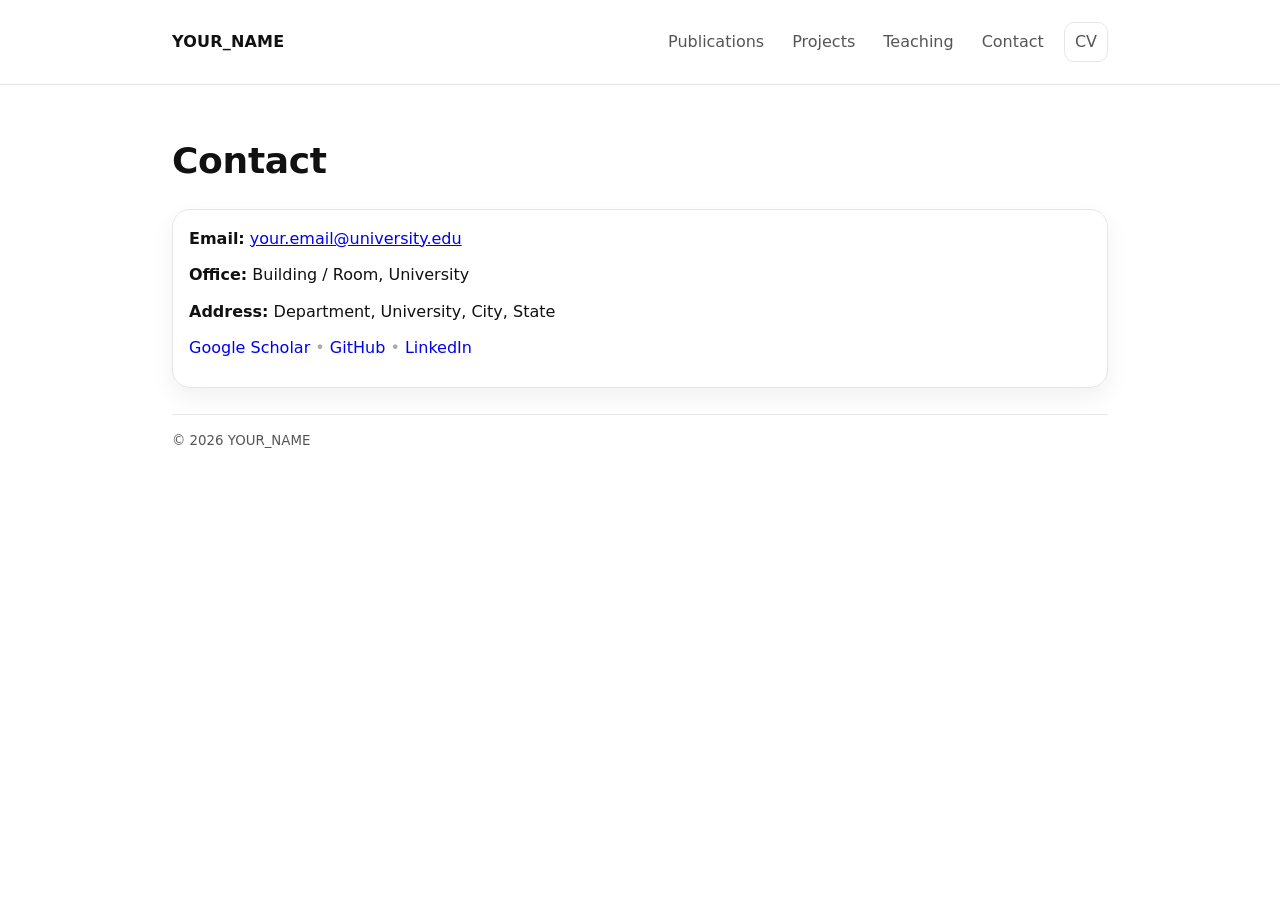
==== contact.html @ f1605eff "Add files via upload" ====
<!doctype html>
<html lang="en">
<head>
  <meta charset="utf-8" />
  <meta name="viewport" content="width=device-width, initial-scale=1" />
  <title>Contact · YOUR_NAME</title>
  <meta name="description" content="Contact YOUR_NAME." />
  <link rel="stylesheet" href="../styles.css" />
</head>
<body>
  <header class="site-header">
    <div class="container">
      <div class="topbar">
        <a class="brand" href="../index.html">YOUR_NAME</a>
        <nav class="nav">
          <a href="publications.html">Publications</a>
          <a href="projects.html">Projects</a>
          <a href="teaching.html">Teaching</a>
          <a href="contact.html">Contact</a>
          <a class="pill" href="../assets/CV.pdf">CV</a>
        </nav>
      </div>
    </div>
  </header>

  <main class="container">
    <h1 class="page-title">Contact</h1>
    <section class="card">
      <p><strong>Email:</strong> <a href="mailto:your.email@university.edu">your.email@university.edu</a></p>
      <p><strong>Office:</strong> Building / Room, University</p>
      <p><strong>Address:</strong> Department, University, City, State</p>

      <p class="smalllinks">
        <a href="https://scholar.google.com/" target="_blank" rel="noopener">Google Scholar</a>
        <span class="dot">•</span>
        <a href="https://github.com/" target="_blank" rel="noopener">GitHub</a>
        <span class="dot">•</span>
        <a href="https://www.linkedin.com/" target="_blank" rel="noopener">LinkedIn</a>
      </p>
    </section>

    <footer class="footer">
      <small>© <span id="y"></span> YOUR_NAME</small>
    </footer>
  </main>

  <script>document.getElementById("y").textContent = new Date().getFullYear();</script>
</body>
</html>
---- styles.css ----
:root{
  --max: 980px;
  --fg: #111;
  --muted: #555;
  --bg: #fff;
  --card: #fff;
  --line: #e6e6e6;
  --shadow: 0 10px 25px rgba(0,0,0,.06);
  --radius: 18px;
}

*{ box-sizing: border-box; }
html{ scroll-behavior: smooth; }
body{
  margin: 0;
  font: 16px/1.65 system-ui, -apple-system, Segoe UI, Roboto, Arial, sans-serif;
  color: var(--fg);
  background: var(--bg);
}

.container{ max-width: var(--max); margin: 0 auto; padding: 22px; }

.site-header{
  position: sticky; top: 0; z-index: 20;
  background: rgba(255,255,255,.9);
  backdrop-filter: blur(8px);
  border-bottom: 1px solid var(--line);
}
.topbar{
  display: flex; align-items: center; justify-content: space-between;
  gap: 12px;
}
.brand{
  text-decoration: none;
  color: var(--fg);
  font-weight: 700;
  letter-spacing: .2px;
}
.nav{ display: flex; flex-wrap: wrap; gap: 12px; align-items: center; justify-content: flex-end; }
.nav a{
  text-decoration: none;
  color: var(--muted);
  padding: 6px 8px;
  border-radius: 10px;
}
.nav a:hover{ color: var(--fg); background: #f6f6f6; }
.pill{
  border: 1px solid var(--line);
  padding: 6px 10px !important;
}

.hero{
  display: grid;
  grid-template-columns: 160px 1fr;
  gap: 20px;
  padding: 26px 0 10px;
}
.headshot{
  width: 160px; height: 160px;
  border-radius: var(--radius);
  object-fit: cover;
  border: 1px solid var(--line);
  box-shadow: var(--shadow);
}
h1{ margin: 0 0 6px; font-size: 36px; letter-spacing: -0.3px; }
.subtitle{ margin: 0 0 12px; color: var(--muted); }

.linkrow{
  display: flex; flex-wrap: wrap; gap: 8px;
  margin: 10px 0 0;
  color: var(--muted);
}
.linkrow a{ color: var(--muted); text-decoration: none; }
.linkrow a:hover{ color: var(--fg); text-decoration: underline; }
.dot{ color: #aaa; }

.cta{ margin-top: 14px; display: flex; gap: 10px; flex-wrap: wrap; }
.button{
  display: inline-block;
  text-decoration: none;
  padding: 10px 14px;
  border-radius: 14px;
  background: #111;
  color: #fff;
  border: 1px solid #111;
}
.button:hover{ opacity: .92; }
.button.ghost{
  background: transparent;
  color: var(--fg);
  border: 1px solid var(--line);
}
.button.ghost:hover{ background: #f6f6f6; }

.card{
  background: var(--card);
  border: 1px solid var(--line);
  border-radius: var(--radius);
  padding: 16px;
  box-shadow: var(--shadow);
  margin: 18px 0;
}
.grid2{
  display: grid;
  grid-template-columns: 1fr 1fr;
  gap: 14px;
}
.cards{
  display: grid;
  grid-template-columns: repeat(auto-fit, minmax(240px, 1fr));
  gap: 12px;
}
.mini{
  border: 1px solid var(--line);
  border-radius: var(--radius);
  padding: 14px;
}
.mini h3{ margin-top: 0; }
.smalllinks a{ text-decoration: none; }
.smalllinks a:hover{ text-decoration: underline; }

h2{ margin: 0 0 10px; font-size: 20px; }
p{ margin: 0 0 10px; }
.bullets{ margin: 0; padding-left: 18px; }
.bullets li{ margin: 6px 0; }

.page-title{ margin-top: 24px; }
.kicker{ color: var(--muted); margin-top: 6px; }

.pub{
  display: grid;
  grid-template-columns: 1fr auto;
  gap: 10px;
  padding: 12px 0;
  border-top: 1px solid var(--line);
}
.pub:first-of-type{ border-top: none; padding-top: 0; }
.pub .meta{ color: var(--muted); font-size: 14px; }
.badges{ display: flex; gap: 8px; flex-wrap: wrap; justify-content: flex-end; }
.badge{
  border: 1px solid var(--line);
  border-radius: 999px;
  padding: 6px 10px;
  text-decoration: none;
  color: var(--muted);
  font-size: 14px;
}
.badge:hover{ color: var(--fg); background: #f6f6f6; }

.footer{
  margin: 26px 0 16px;
  color: var(--muted);
  border-top: 1px solid var(--line);
  padding-top: 12px;
}

/* Mobile */
@media (max-width: 700px){
  .hero{ grid-template-columns: 1fr; }
  .headshot{ width: 140px; height: 140px; }
  .grid2{ grid-template-columns: 1fr; }
}

/* Dark mode (optional but nice) */
@media (prefers-color-scheme: dark){
  :root{
    --fg:#f2f2f2;
    --muted:#bdbdbd;
    --bg:#0f0f10;
    --card:#121214;
    --line:#2a2a2a;
    --shadow: 0 10px 25px rgba(0,0,0,.35);
  }
  .site-header{ background: rgba(15,15,16,.9); }
  .nav a:hover{ background: #1b1b1d; }
  .button{ background: #f2f2f2; color:#111; border-color:#f2f2f2; }
  .button.ghost{ color: var(--fg); }
  .button.ghost:hover{ background:#1b1b1d; }
}
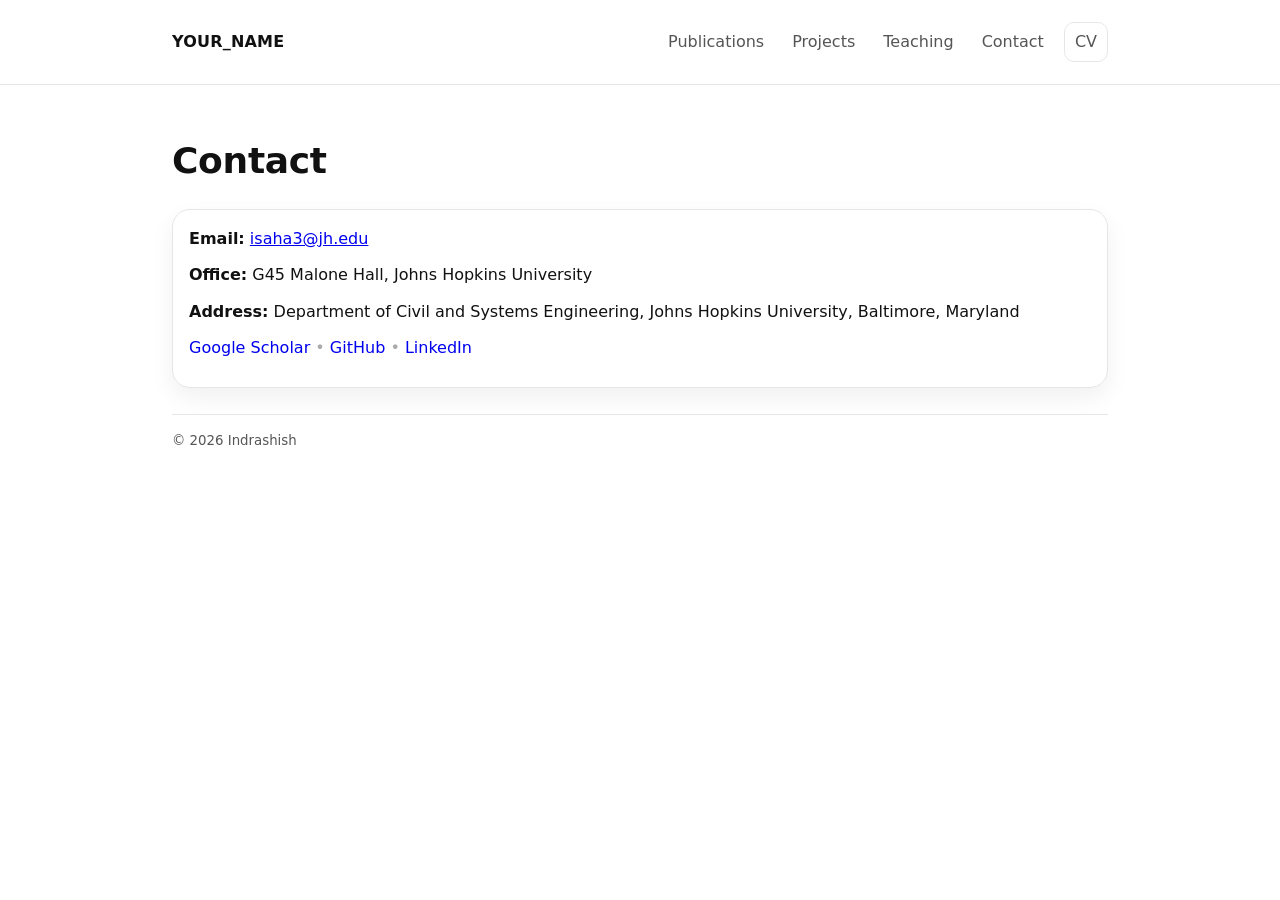
==== commit a82984c1: "Update contact.html" ====
--- a/contact.html
+++ b/contact.html
@@ -3,8 +3,8 @@
 <head>
   <meta charset="utf-8" />
   <meta name="viewport" content="width=device-width, initial-scale=1" />
-  <title>Contact · YOUR_NAME</title>
-  <meta name="description" content="Contact YOUR_NAME." />
+  <title>Contact · Indrashish</title>
+  <meta name="description" content="Contact Indrashish." />
   <link rel="stylesheet" href="../styles.css" />
 </head>
 <body>
@@ -26,21 +26,21 @@
   <main class="container">
     <h1 class="page-title">Contact</h1>
     <section class="card">
-      <p><strong>Email:</strong> <a href="mailto:your.email@university.edu">your.email@university.edu</a></p>
-      <p><strong>Office:</strong> Building / Room, University</p>
-      <p><strong>Address:</strong> Department, University, City, State</p>
+      <p><strong>Email:</strong> <a href="mailto:isaha3@jh.edu">isaha3@jh.edu</a></p>
+      <p><strong>Office:</strong> G45 Malone Hall, Johns Hopkins University</p>
+      <p><strong>Address:</strong> Department of Civil and Systems Engineering, Johns Hopkins University, Baltimore, Maryland</p>
 
       <p class="smalllinks">
-        <a href="https://scholar.google.com/" target="_blank" rel="noopener">Google Scholar</a>
+        <a href="https://scholar.google.com/citations?hl=en&user=zjUiBd0AAAAJ" target="_blank" rel="noopener">Google Scholar</a>
         <span class="dot">•</span>
-        <a href="https://github.com/" target="_blank" rel="noopener">GitHub</a>
+        <a href=https://github.com/Indrashish95" target="_blank" rel="noopener">GitHub</a>
         <span class="dot">•</span>
-        <a href="https://www.linkedin.com/" target="_blank" rel="noopener">LinkedIn</a>
+        <a href="https://www.linkedin.com/in/indrashish-saha/" target="_blank" rel="noopener">LinkedIn</a>
       </p>
     </section>
 
     <footer class="footer">
-      <small>© <span id="y"></span> YOUR_NAME</small>
+      <small>© <span id="y"></span> Indrashish</small>
     </footer>
   </main>
 
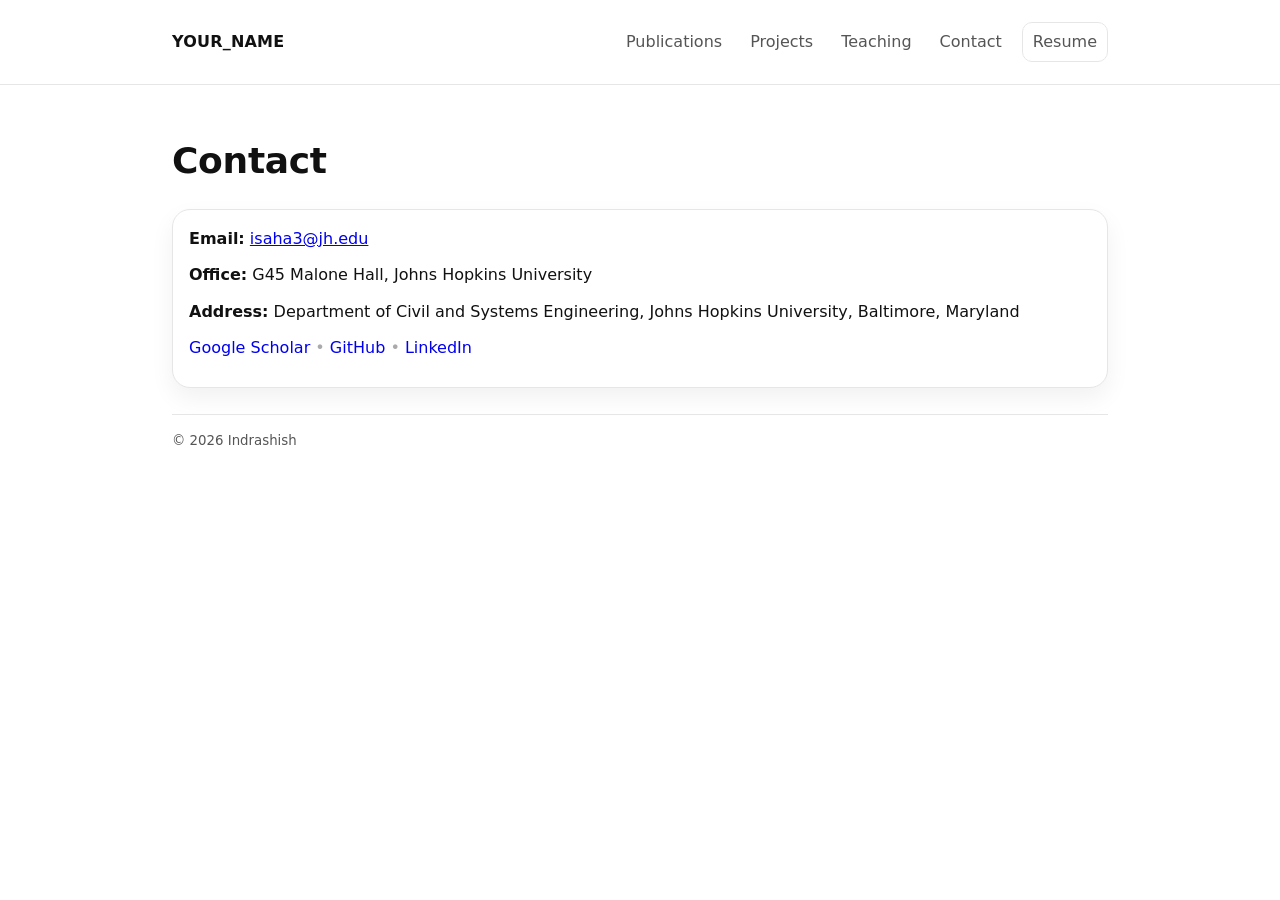
==== commit 3d63d622: "Update contact.html" ====
--- a/contact.html
+++ b/contact.html
@@ -17,7 +17,7 @@
           <a href="projects.html">Projects</a>
           <a href="teaching.html">Teaching</a>
           <a href="contact.html">Contact</a>
-          <a class="pill" href="../assets/CV.pdf">CV</a>
+          <a class="pill" href="../assets/Resume_Isaha_website.pdf">Resume</a>
         </nav>
       </div>
     </div>
